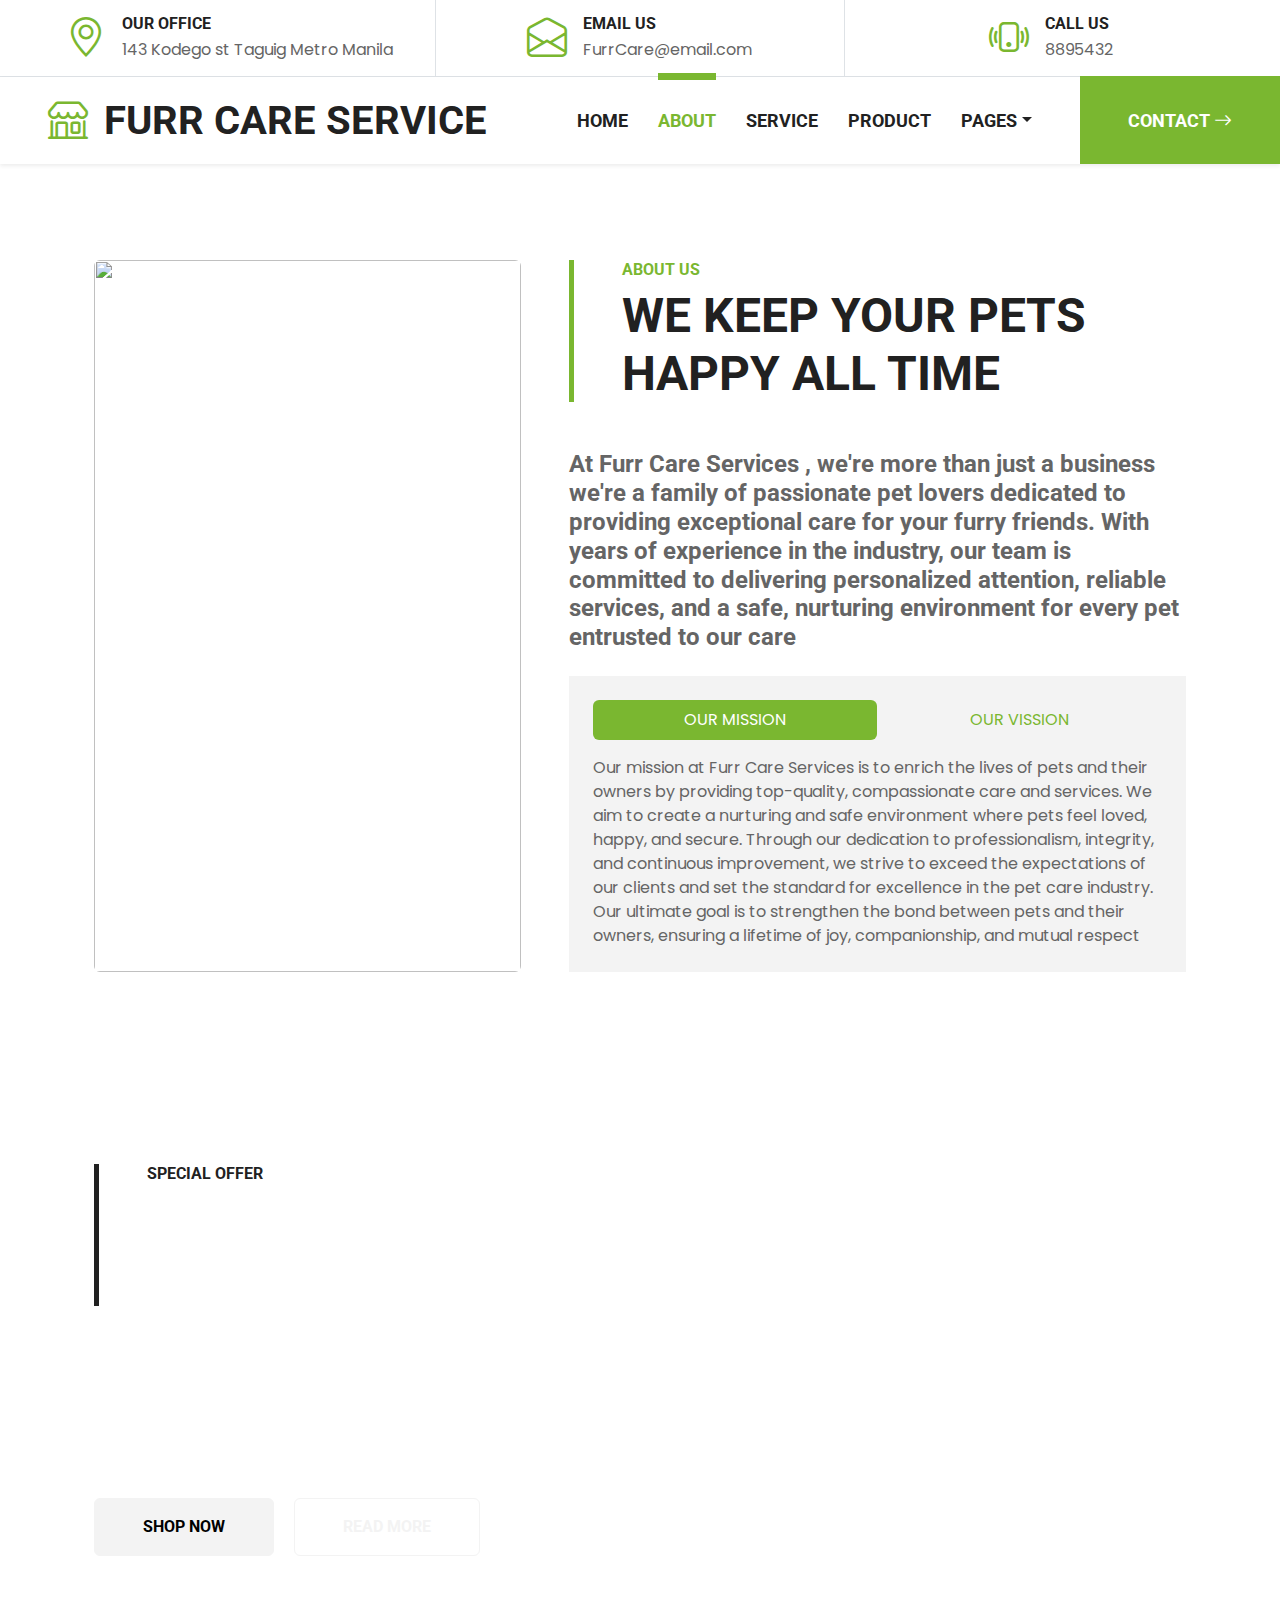
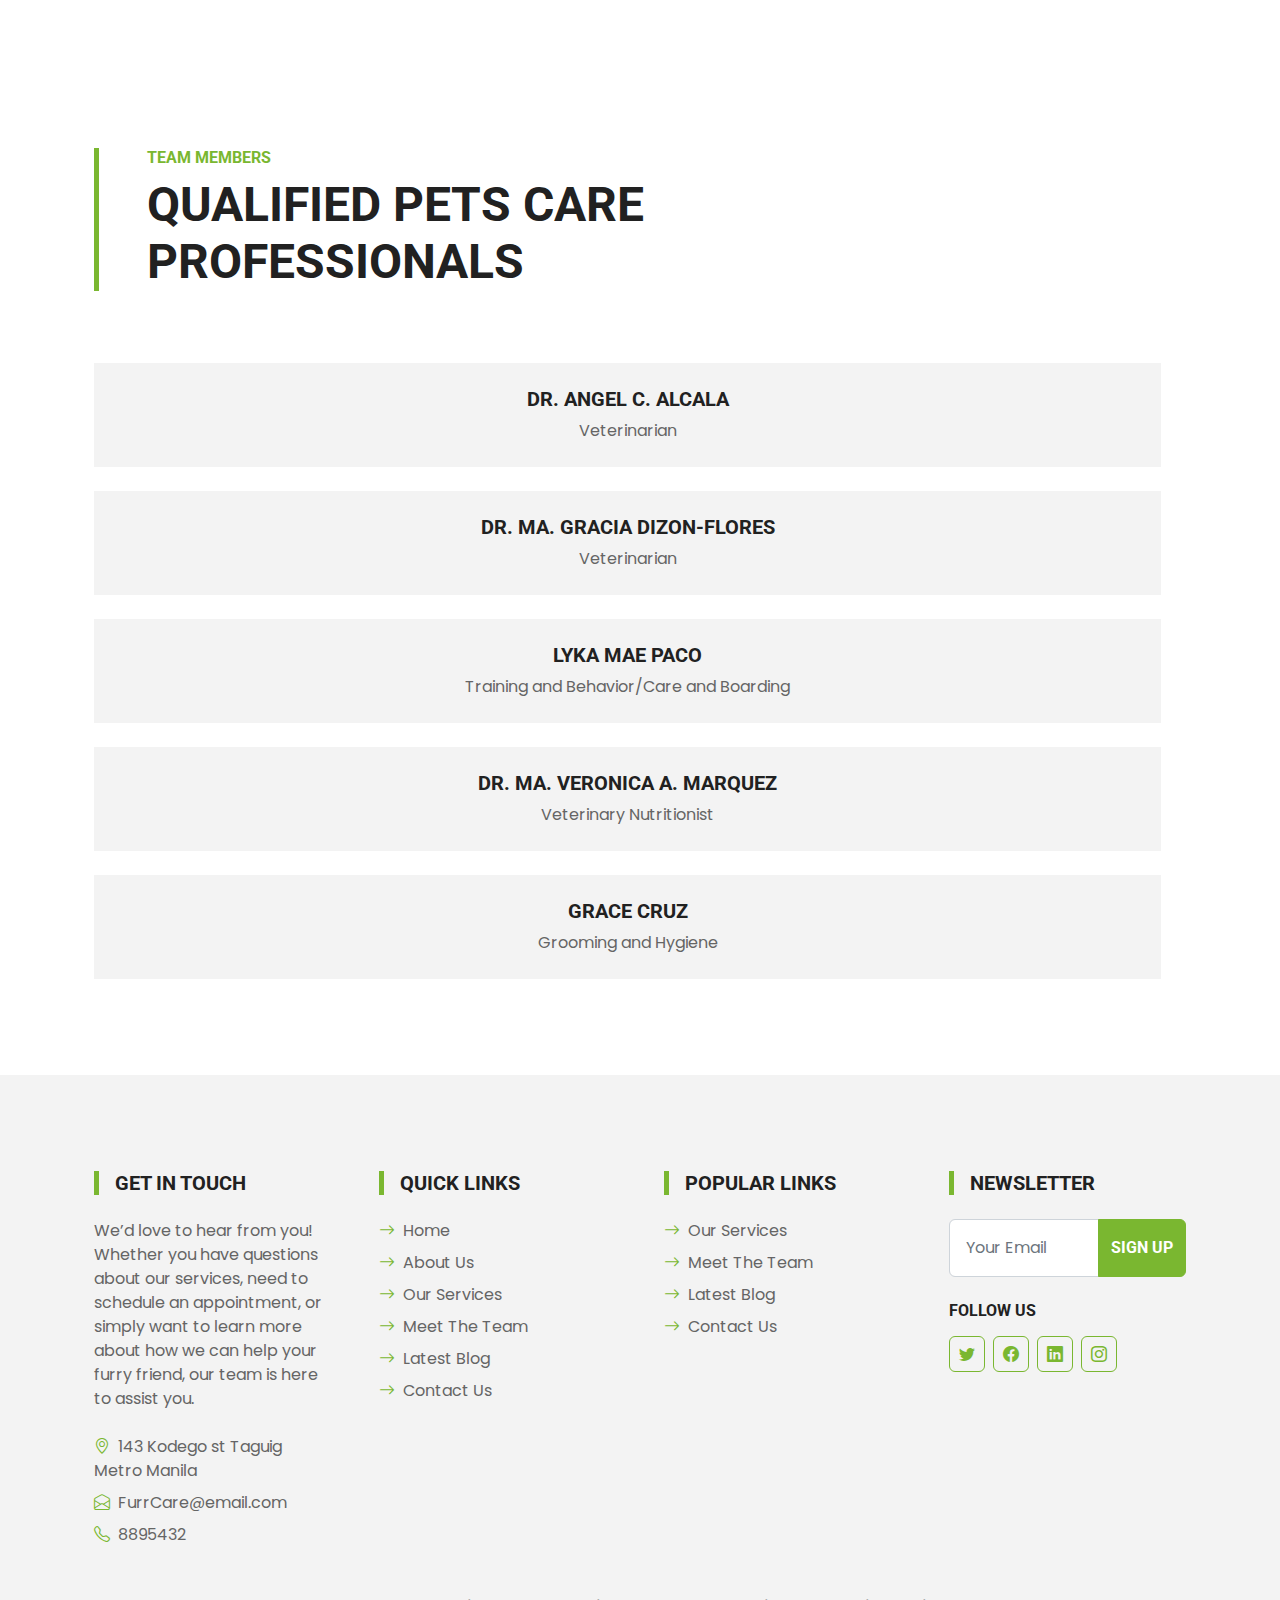
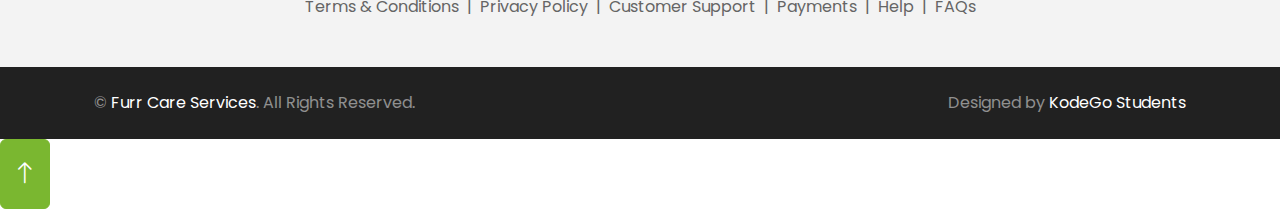
==== about.html @ bd1cd530 "Merge branch 'main' of https://github.com/johnv2696/FurrCareServ" ====
<!DOCTYPE html>
<html lang="en">

<head>
    <meta charset="utf-8">
    <title>Furr Care Services</title>
    <meta content="width=device-width, initial-scale=1.0" name="viewport">
    <meta content="PP2" name="keywords">
    <meta content="PP2" name="description">

    <!-- Favicon -->
    <link href="img/favicon.ico" rel="icon">

    <!-- Google Web Fonts -->
    <link rel="preconnect" href="https://fonts.gstatic.com">
    <link href="https://fonts.googleapis.com/css2?family=Poppins&family=Roboto:wght@700&display=swap" rel="stylesheet">  

    <!-- Icon Font Stylesheet -->
    <link href="https://cdn.jsdelivr.net/npm/bootstrap-icons@1.4.1/font/bootstrap-icons.css" rel="stylesheet">
    <link href="lib/flaticon/font/flaticon.css" rel="stylesheet">

    <!-- Libraries Stylesheet -->
    <link href="lib/owlcarousel/assets/owl.carousel.min.css" rel="stylesheet">

    <!-- Bootstrap Stylesheet -->
    <link href="https://cdn.jsdelivr.net/npm/bootstrap@5.3.3/dist/css/bootstrap.min.css" rel="stylesheet" integrity="sha384-QWTKZyjpPEjISv5WaRU9OFeRpok6YctnYmDr5pNlyT2bRjXh0JMhjY6hW+ALEwIH" crossorigin="anonymous">
    <link href="css/bootstrap.min.css" rel="stylesheet">

    <!-- Template Stylesheet -->
    <link href="css/style.css" rel="stylesheet">

<body>
    <!-- Topbar Start -->
    <div class="container-fluid border-bottom d-none d-lg-block">
        <div class="row gx-0">
            <div class="col-lg-4 text-center py-2">
                <div class="d-inline-flex align-items-center">
                    <i class="bi bi-geo-alt fs-1 text-primary me-3"></i>
                    <div class="text-start">
                        <h6 class="text-uppercase mb-1">Our Office</h6>
                        <span>143 Kodego st Taguig Metro Manila</span>
                    </div>
                </div>
            </div>
            <div class="col-lg-4 text-center border-start border-end py-2">
                <div class="d-inline-flex align-items-center">
                    <i class="bi bi-envelope-open fs-1 text-primary me-3"></i>
                    <div class="text-start">
                        <h6 class="text-uppercase mb-1">Email Us</h6>
                        <span>FurrCare@email.com</span>
                    </div>
                </div>
            </div>
            <div class="col-lg-4 text-center py-2">
                <div class="d-inline-flex align-items-center">
                    <i class="bi bi-phone-vibrate fs-1 text-primary me-3"></i>
                    <div class="text-start">
                        <h6 class="text-uppercase mb-1">Call Us</h6>
                        <span>8895432</span>
                    </div>
                </div>
            </div>
        </div>
    </div>
    <!-- Topbar End -->


    <!-- Navbar Start -->
    <nav class="navbar navbar-expand-lg bg-white navbar-light shadow-sm py-3 py-lg-0 px-3 px-lg-0 mb-5">
        <a href="index.html" class="navbar-brand ms-lg-5">
            <h1 class="m-0 text-uppercase text-dark"><i class="bi bi-shop fs-1 text-primary me-3"></i>Furr Care Service</h1>
        </a>
        <button class="navbar-toggler" type="button" data-bs-toggle="collapse" data-bs-target="#navbarCollapse">
            <span class="navbar-toggler-icon"></span>
        </button>
        <div class="collapse navbar-collapse" id="navbarCollapse">
            <div class="navbar-nav ms-auto py-0">
                <a href="index.html" class="nav-item nav-link">Home</a>
                <a href="about.html" class="nav-item nav-link active">About</a>
                <a href="service.html" class="nav-item nav-link">Service</a>
                <a href="product.html" class="nav-item nav-link">Product</a>
                <div class="nav-item dropdown">
                    <a href="#" class="nav-link dropdown-toggle" data-bs-toggle="dropdown">Pages</a>
                    <div class="dropdown-menu m-0">
                        <a href="price.html" class="dropdown-item">Pricing Plan</a>
                        <a href="team.html" class="dropdown-item">The Team</a>
                        <a href="testimonial.html" class="dropdown-item">Testimonial</a>
                        <a href="blog.html" class="dropdown-item">Blog Grid</a>
                        <a href="detail.html" class="dropdown-item">Blog Detail</a>
                    </div>
                </div>
                <a href="contact.html" class="nav-item nav-link nav-contact bg-primary text-white px-5 ms-lg-5">Contact <i class="bi bi-arrow-right"></i></a>
            </div>
        </div>
    </nav>
    <!-- Navbar End -->


    <!-- About Start -->
    <div class="container-fluid py-5">
        <div class="container">
            <div class="row gx-5">
                <div class="col-lg-5 mb-5 mb-lg-0" style="min-height: 500px;">
                    <div class="position-relative h-100">
                        <img class="position-absolute w-100 h-100 rounded" src="img/about.jpg" style="object-fit: cover;">
                    </div>
                </div>
                <div class="col-lg-7">
                    <div class="border-start border-5 border-primary ps-5 mb-5">
                        <h6 class="text-primary text-uppercase">About Us</h6>
                        <h1 class="display-5 text-uppercase mb-0">We Keep Your Pets Happy All Time</h1>
                    </div>
                    <h4 class="text-body mb-4">At Furr Care Services , we're more than just a business  we're a family of passionate pet lovers dedicated to providing exceptional care for your furry friends. With years of experience in the industry, our team is committed to delivering personalized attention, reliable services, and a safe, nurturing environment for every pet entrusted to our care</h4>
                    <div class="bg-light p-4">
                        <ul class="nav nav-pills justify-content-between mb-3" id="pills-tab" role="tablist">
                            <li class="nav-item w-50" role="presentation">
                                <button class="nav-link text-uppercase w-100 active" id="pills-1-tab" data-bs-toggle="pill"
                                    data-bs-target="#pills-1" type="button" role="tab" aria-controls="pills-1"
                                    aria-selected="true">Our Mission</button>
                            </li>
                            <li class="nav-item w-50" role="presentation">
                                <button class="nav-link text-uppercase w-100" id="pills-2-tab" data-bs-toggle="pill"
                                    data-bs-target="#pills-2" type="button" role="tab" aria-controls="pills-2"
                                    aria-selected="false">Our Vission</button>
                            </li>
                        </ul>
                        <div class="tab-content" id="pills-tabContent">
                            <div class="tab-pane fade show active" id="pills-1" role="tabpanel" aria-labelledby="pills-1-tab">
                                <p class="mb-0">Our mission at Furr Care Services is to enrich the lives of pets and their owners by providing top-quality, compassionate care and services. We aim to create a nurturing and safe environment where pets feel loved, happy, and secure. Through our dedication to professionalism, integrity, and continuous improvement, we strive to exceed the expectations of our clients and set the standard for excellence in the pet care industry. Our ultimate goal is to strengthen the bond between pets and their owners, ensuring a lifetime of joy, companionship, and mutual respect</p>
                            </div>
                            <div class="tab-pane fade" id="pills-2" role="tabpanel" aria-labelledby="pills-2-tab">
                                <p class="mb-0">At Furr Care Services, our vision is to be the leading provider of comprehensive pet care solutions, setting the highest standards of excellence in the industry. We envision a world where every pet receives the love, attention, and care they deserve, regardless of their circumstances. Through innovation, education, and community engagement, we aspire to continuously enhance the well-being and quality of life for pets and their owners. By fostering a culture of compassion, integrity, and responsibility, we aim to inspire positive change and create a brighter future for pets everywhere.</p>
                            </div>
                        </div>
                    </div>
                </div>
            </div>
        </div>
    </div>
    <!-- About End -->


    <!-- Offer Start -->
    <div class="container-fluid bg-offer my-5 py-5">
        <div class="container py-5">
            <div class="row gx-5 justify-content-start">
                <div class="col-lg-7">
                    <div class="border-start border-5 border-dark ps-5 mb-5">
                        <h6 class="text-dark text-uppercase">Special Offer</h6>
                        <h1 class="display-5 text-uppercase text-white mb-0">Save 50% on all items your first order</h1>
                    </div>
                    <p class="text-white mb-4">Take advantage of our limited-time offer and save 50% on all pet services for your first order. Whether you need grooming, training, or any of our other top-notch services, now is the perfect time to try us out and see the difference quality care makes. Don’t miss out on this incredible deal – your pet deserves the best!</p>
                    <a href="product.html" class="btn btn-light py-md-3 px-md-5 me-3">Shop Now</a>
                    <a href="product.html" class="btn btn-outline-light py-md-3 px-md-5">Read More</a>
                </div>
            </div>
        </div>
    </div>
    <!-- Offer End -->


    <!-- Team Start -->
    <div class="container-fluid py-5">
        <div class="container">
            <div class="border-start border-5 border-primary ps-5 mb-5" style="max-width: 600px;">
                <h6 class="text-primary text-uppercase">Team Members</h6>
                <h1 class="display-5 text-uppercase mb-0">Qualified Pets Care Professionals</h1>
            </div>
            <div class="owl-carousel team-carousel position-relative" style="padding-right: 25px;">
                <div class="team-item">
                    <div class="position-relative overflow-hidden">
                        <img class="img-fluid w-100" src="img/team-1.jpg" alt="">
                        <div class="team-overlay">
                            <div class="d-flex align-items-center justify-content-start">
                                <a class="btn btn-light btn-square mx-1" href="#"><i class="bi bi-twitter"></i></a>
                                <a class="btn btn-light btn-square mx-1" href="#"><i class="bi bi-facebook"></i></a>
                                <a class="btn btn-light btn-square mx-1" href="#"><i class="bi bi-linkedin"></i></a>
                            </div>
                        </div>
                    </div>
                    <div class="bg-light text-center p-4">
                        <h5 class="text-uppercase">Dr. Angel C. Alcala</h5>
                        <p class="m-0">Veterinarian </p>
                    </div>
                </div>
                <div class="team-item">
                    <div class="position-relative overflow-hidden">
                        <img class="img-fluid w-100" src="img/team-2.jpg" alt="">
                        <div class="team-overlay">
                            <div class="d-flex align-items-center justify-content-start">
                                <a class="btn btn-light btn-square mx-1" href=""><i class="bi bi-twitter"></i></a>
                                <a class="btn btn-light btn-square mx-1" href="#"><i class="bi bi-facebook"></i></a>
                                <a class="btn btn-light btn-square mx-1" href="#"><i class="bi bi-linkedin"></i></a>
                            </div>
                        </div>
                    </div>
                    <div class="bg-light text-center p-4">
                        <h5 class="text-uppercase">Dr. Ma. Gracia Dizon-Flores</h5>
                        <p class="m-0">Veterinarian </p>
                    </div>
                </div>
                <div class="team-item">
                    <div class="position-relative overflow-hidden">
                        <img class="img-fluid w-100" src="img/team-3.jpg" alt="">
                        <div class="team-overlay">
                            <div class="d-flex align-items-center justify-content-start">
                                <a class="btn btn-light btn-square mx-1" href="#"><i class="bi bi-twitter"></i></a>
                                <a class="btn btn-light btn-square mx-1" href="#"><i class="bi bi-facebook"></i></a>
                                <a class="btn btn-light btn-square mx-1" href="#"><i class="bi bi-linkedin"></i></a>
                            </div>
                        </div>
                    </div>
                    <div class="bg-light text-center p-4">
                        <h5 class="text-uppercase">Lyka Mae Paco</h5>
                        <p class="m-0">Training and Behavior/Care and Boarding</p>
                    </div>
                </div>
                <div class="team-item">
                    <div class="position-relative overflow-hidden">
                        <img class="img-fluid w-100" src="img/team-4.jpg" alt="">
                        <div class="team-overlay">
                            <div class="d-flex align-items-center justify-content-start">
                                <a class="btn btn-light btn-square mx-1" href="#"><i class="bi bi-twitter"></i></a>
                                <a class="btn btn-light btn-square mx-1" href="#"><i class="bi bi-facebook"></i></a>
                                <a class="btn btn-light btn-square mx-1" href="#"><i class="bi bi-linkedin"></i></a>
                            </div>
                        </div>
                    </div>
                    <div class="bg-light text-center p-4">
                        <h5 class="text-uppercase">Dr. Ma. Veronica A. Marquez</h5>
                        <p class="m-0">Veterinary Nutritionist</p>
                    </div>
                </div>
                <div class="team-item">
                    <div class="position-relative overflow-hidden">
                        <img class="img-fluid w-100" src="img/team-5.jpg" alt="">
                        <div class="team-overlay">
                            <div class="d-flex align-items-center justify-content-start">
                                <a class="btn btn-light btn-square mx-1" href="#"><i class="bi bi-twitter"></i></a>
                                <a class="btn btn-light btn-square mx-1" href="#"><i class="bi bi-facebook"></i></a>
                                <a class="btn btn-light btn-square mx-1" href="#"><i class="bi bi-linkedin"></i></a>
                            </div>
                        </div>
                    </div>
                    <div class="bg-light text-center p-4">
                        <h5 class="text-uppercase">Grace Cruz</h5>
                        <p class="m-0">Grooming and Hygiene</p>
                    </div>
                </div>
            </div>
        </div>
    </div>
    <!-- Team End -->


    <!-- Footer Start -->
    <div class="container-fluid bg-light mt-5 py-5">
        <div class="container pt-5">
            <div class="row g-5">
                <div class="col-lg-3 col-md-6">
                    <h5 class="text-uppercase border-start border-5 border-primary ps-3 mb-4">Get In Touch</h5>
                    <p class="mb-4">We’d love to hear from you! Whether you have questions about our services, need to schedule an appointment, or simply want to learn more about how we can help your furry friend, our team is here to assist you.</p>
                    <p class="mb-2"><i class="bi bi-geo-alt text-primary me-2"></i>143 Kodego st Taguig Metro Manila</p>
                    <p class="mb-2"><i class="bi bi-envelope-open text-primary me-2"></i>FurrCare@email.com</p>
                    <p class="mb-0"><i class="bi bi-telephone text-primary me-2"></i>8895432</p>
                </div>
                <div class="col-lg-3 col-md-6">
                    <h5 class="text-uppercase border-start border-5 border-primary ps-3 mb-4">Quick Links</h5>
                    <div class="d-flex flex-column justify-content-start">
                        <a class="text-body mb-2" href="index.html"><i class="bi bi-arrow-right text-primary me-2"></i>Home</a>
                        <a class="text-body mb-2" href="about.html"><i class="bi bi-arrow-right text-primary me-2"></i>About Us</a>
                        <a class="text-body mb-2" href="service.html"><i class="bi bi-arrow-right text-primary me-2"></i>Our Services</a>
                        <a class="text-body mb-2" href="team.html"><i class="bi bi-arrow-right text-primary me-2"></i>Meet The Team</a>
                        <a class="text-body mb-2" href="blog.html"><i class="bi bi-arrow-right text-primary me-2"></i>Latest Blog</a>
                        <a class="text-body" href="contact.html"><i class="bi bi-arrow-right text-primary me-2"></i>Contact Us</a>
                    </div>
                </div>
                <div class="col-lg-3 col-md-6">
                    <h5 class="text-uppercase border-start border-5 border-primary ps-3 mb-4">Popular Links</h5>
                    <div class="d-flex flex-column justify-content-start">
                        <a class="text-body mb-2" href="service.html"><i class="bi bi-arrow-right text-primary me-2"></i>Our Services</a>
                        <a class="text-body mb-2" href="team.html"><i class="bi bi-arrow-right text-primary me-2"></i>Meet The Team</a>
                        <a class="text-body mb-2" href="blog.html"><i class="bi bi-arrow-right text-primary me-2"></i>Latest Blog</a>
                        <a class="text-body" href="contact.html"><i class="bi bi-arrow-right text-primary me-2"></i>Contact Us</a>
                    </div>
                </div>
                <div class="col-lg-3 col-md-6">
                    <h5 class="text-uppercase border-start border-5 border-primary ps-3 mb-4">Newsletter</h5>
                    <form action="">
                        <div class="input-group">
                            <input type="text" class="form-control p-3" placeholder="Your Email">
                            <button class="btn btn-primary">Sign Up</button>
                        </div>
                    </form>
                    <h6 class="text-uppercase mt-4 mb-3">Follow Us</h6>
                    <div class="d-flex">
                        <a class="btn btn-outline-primary btn-square me-2" href="https://x.com/?lang=en"><i class="bi bi-twitter"></i></a>
                        <a class="btn btn-outline-primary btn-square me-2" href="https://www.facebook.com/reel/417666711123172"><i class="bi bi-facebook"></i></a>
                        <a class="btn btn-outline-primary btn-square me-2" href="https://www.linkedin.com/login"><i class="bi bi-linkedin"></i></a>
                        <a class="btn btn-outline-primary btn-square" href="https://www.instagram.com/"><i class="bi bi-instagram"></i></a>
                    </div>
                </div>
                <div class="col-12 text-center text-body">
                    <a class="text-body" href="">Terms & Conditions</a>
                    <span class="mx-1">|</span>
                    <a class="text-body" href="">Privacy Policy</a>
                    <span class="mx-1">|</span>
                    <a class="text-body" href="">Customer Support</a>
                    <span class="mx-1">|</span>
                    <a class="text-body" href="">Payments</a>
                    <span class="mx-1">|</span>
                    <a class="text-body" href="">Help</a>
                    <span class="mx-1">|</span>
                    <a class="text-body" href="">FAQs</a>
                </div>
            </div>
        </div>
    </div>
    <div class="container-fluid bg-dark text-white-50 py-4">
        <div class="container">
            <div class="row g-5">
                <div class="col-md-6 text-center text-md-start">
                    <p class="mb-md-0">&copy; <a class="text-white" href="index.html">Furr Care Services</a>. All Rights Reserved.</p>
                </div>
                <div class="col-md-6 text-center text-md-end">
                    <p class="mb-0">Designed by <a class="text-white" href="#">KodeGo Students</a></p>
                </div>
            </div>
        </div>
    </div>
    <!-- Footer End -->


    <!-- Back to Top -->
    <a href="#" class="btn btn-primary py-3 fs-4 back-to-top"><i class="bi bi-arrow-up"></i></a>


    <!-- JavaScript Libraries -->
    <script src="https://code.jquery.com/jquery-3.4.1.min.js"></script>
    <script src="https://cdn.jsdelivr.net/npm/@popperjs/core@2.11.8/dist/umd/popper.min.js" integrity="sha384-I7E8VVD/ismYTF4hNIPjVp/Zjvgyol6VFvRkX/vR+Vc4jQkC+hVqc2pM8ODewa9r" crossorigin="anonymous"></script>
    <script src="https://cdn.jsdelivr.net/npm/bootstrap@5.3.3/dist/js/bootstrap.min.js" integrity="sha384-0pUGZvbkm6XF6gxjEnlmuGrJXVbNuzT9qBBavbLwCsOGabYfZo0T0to5eqruptLy" crossorigin="anonymous"></script>
    <script src="lib/easing/easing.min.js"></script>
    <script src="lib/waypoints/waypoints.min.js"></script>
    <script src="lib/owlcarousel/owl.carousel.min.js"></script>

    <!-- Template Javascript -->
    <script src="js/main.js"></script>
</body>

</html>
---- css/style.css ----
/********** Template CSS **********/
:root {
    --primary: #7AB730;
    --secondary: #FFD33C;
    --light: #F3F3F3;
    --dark: #212121;
}

[class^=flaticon-]:before,
[class*=" flaticon-"]:before,
[class^=flaticon-]:after,
[class*=" flaticon-"]:after {
    font-size: inherit;
    margin-left: 0;
}

.btn {
    font-family: 'Roboto', sans-serif;
    text-transform: uppercase;
    font-weight: 700;
    transition: .5s;
}

.btn-primary {
    color: #FFFFFF;
}

.btn-square {
    width: 36px;
    height: 36px;
}

.btn-sm-square {
    width: 28px;
    height: 28px;
}

.btn-lg-square {
    width: 46px;
    height: 46px;
}

.btn-square,
.btn-sm-square,
.btn-lg-square {
    padding-left: 0;
    padding-right: 0;
    text-align: center;
}


.btn-top, .btn-top i{
    color: #F3F3F3;
    background:#7AB730;


  
}

.navbar-light .navbar-nav .nav-link {
    font-family: 'Roboto', sans-serif;
    position: relative;
    margin-left: 30px;
    padding: 30px 0;
    font-size: 18px;
    font-weight: 700;
    text-transform: uppercase;
    color: var(--dark);
    outline: none;
    transition: .5s;
}

.sticky-top.navbar-light .navbar-nav .nav-link {
    padding: 20px 0;
}

.navbar-light .navbar-nav .nav-link:hover,
.navbar-light .navbar-nav .nav-link.active {
    color: var(--primary);
}

@media (min-width: 992px) {
    .navbar-light .navbar-nav .nav-link::before {
        position: absolute;
        content: "";
        width: 0;
        height: 7px;
        top: -4px;
        left: 50%;
        background: var(--primary);
        transition: .5s;
    }

    .navbar-light .navbar-nav .nav-link:hover::before,
    .navbar-light .navbar-nav .nav-link.active::before {
        width: 100%;
        left: 0;
    }

    .navbar-light .navbar-nav .nav-link.nav-contact::before {
        width: 100%;
        height: 1px;
        top: -1px;
        left: 0;
    }
}

@media (max-width: 991.98px) {
    .navbar-light .navbar-nav .nav-link  {
        margin-left: 0;
        padding: 10px 0;
    }
}

.hero-header {
    background: url(../img/hero.jpg) top right no-repeat;
    background-size: cover;
}

.btn-play {
    position: relative;
    display: block;
    box-sizing: content-box;
    width: 16px;
    height: 26px;
    border-radius: 100%;
    border: none;
    outline: none !important;
    padding: 18px 20px 20px 28px;
    background: #FFFFFF;
}

.btn-play:before {
    content: "";
    position: absolute;
    z-index: 0;
    left: 50%;
    top: 50%;
    transform: translateX(-50%) translateY(-50%);
    display: block;
    width: 60px;
    height: 60px;
    background: #FFFFFF;
    border-radius: 100%;
    animation: pulse-border 1500ms ease-out infinite;
}

.btn-play:after {
    content: "";
    position: absolute;
    z-index: 1;
    left: 50%;
    top: 50%;
    transform: translateX(-50%) translateY(-50%);
    display: block;
    width: 60px;
    height: 60px;
    background: #FFFFFF;
    border-radius: 100%;
    transition: all 200ms;
}

.btn-play span {
    display: block;
    position: relative;
    z-index: 3;
    width: 0;
    height: 0;
    left: -1px;
    border-left: 16px solid var(--primary);
    border-top: 11px solid transparent;
    border-bottom: 11px solid transparent;
}

@keyframes pulse-border {
    0% {
        transform: translateX(-50%) translateY(-50%) translateZ(0) scale(1);
        opacity: 1;
    }

    100% {
        transform: translateX(-50%) translateY(-50%) translateZ(0) scale(2);
        opacity: 0;
    }
}

#videoModal .modal-dialog {
    position: relative;
    max-width: 800px;
    margin: 60px auto 0 auto;
}

#videoModal .modal-body {
    position: relative;
    padding: 0px;
}

#videoModal .close {
    position: absolute;
    width: 30px;
    height: 30px;
    right: 0px;
    top: -30px;
    z-index: 999;
    font-size: 30px;
    font-weight: normal;
    color: #FFFFFF;
    background: #000000;
    opacity: 1;
}

.service-item a i {
    position: relative;
    padding-left: 20px;
    transition: .3s;
}

.service-item a:hover i {
    padding-left: 50px;
}

.service-item a i::after {
    position: absolute;
    content: "";
    width: 20px;
    height: 2px;
    top: 50%;
    left: 10px;
    margin-top: -1px;
    background: var(--primary);
    transition: .3s;
}

.service-item a:hover i::after {
    width: 50px;
}

.product-item {
    padding: 30px;
}

.product-item .btn-action {
    position: absolute;
    width: 100%;
    bottom: -40px;
    left: 0;
    opacity: 0;
    transition: .5s;
}

.product-item:hover .btn-action {
    bottom: -20px;
    opacity: 1;
}

.product-carousel .owl-nav {
    width: 100%;
    text-align: center;
    display: flex;
    justify-content: center;
}

.product-carousel .owl-nav .owl-prev,
.product-carousel .owl-nav .owl-next{
    position: relative;
    margin: 0 5px;
    width: 55px;
    height: 45px;
    display: flex;
    align-items: center;
    justify-content: center;
    color: #FFFFFF;
    background: var(--primary);
    font-size: 22px;
    transition: .5s;
}

.product-carousel .owl-nav .owl-prev:hover,
.product-carousel .owl-nav .owl-next:hover {
    color: var(--dark);
}

.bg-offer {
    background: url(../img/offer.jpg) top right no-repeat;
    background-size: cover;
}

.price-carousel::after {
    position: absolute;
    content: "";
    width: 100%;
    height: 50%;
    bottom: 0;
    left: 0;
    background: var(--primary);
    border-radius: 8px 8px 50% 50%;
    z-index: -1;
}

.price-carousel .owl-nav {
    margin-top: 35px;
    width: 100%;
    text-align: center;
    display: flex;
    justify-content: center;
}

.price-carousel .owl-nav .owl-prev,
.price-carousel .owl-nav .owl-next{
    position: relative;
    margin: 0 5px;
    width: 45px;
    height: 45px;
    display: flex;
    align-items: center;
    justify-content: center;
    color: var(--primary);
    background: #FFFFFF;
    font-size: 22px;
    border-radius: 45px;
    transition: .5s;
}

.price-carousel .owl-nav .owl-prev:hover,
.price-carousel .owl-nav .owl-next:hover {
    color: var(--dark);
}

.team-carousel .owl-nav {
    position: absolute;
    width: 50px;
    height: 160px;
    top: calc(50% - 80px);
    right: 0;
    z-index: 1;
}

.team-carousel .owl-nav .owl-prev,
.team-carousel .owl-nav .owl-next {
    position: relative;
    width: 50px;
    height: 50px;
    margin: 15px 0;
    display: flex;
    align-items: center;
    justify-content: center;
    color: #FFFFFF;
    background: var(--primary);
    font-size: 22px;
    transition: .5s;
}

.team-carousel .owl-nav .owl-prev:hover,
.team-carousel .owl-nav .owl-next:hover {
    color: var(--dark);
}

.team-item img {
    transition: .5s;
}

.team-item:hover img {
    transform: scale(1.2);
}

.team-item .team-overlay {
    position: absolute;
    top: 45px;
    right: 45px;
    bottom: 45px;
    left: 45px;
    display: flex;
    align-items: center;
    justify-content: center;
    background: rgba(122, 183, 48, .8);
    transition: .5s;
    opacity: 0;
}

.team-item:hover .team-overlay {
    top: 0;
    right: 0;
    bottom: 0;
    left: 0;
    opacity: 1;
}

.bg-testimonial {
    background: url(../img/testimonial.jpg) top left no-repeat;
    background-size: cover;
}

.testimonial-carousel .owl-nav {
    position: absolute;
    width: 100%;
    height: 46px;
    top: calc(50% - 23px);
    left: 0;
    display: flex;
    justify-content: space-between;
    z-index: 1;
}

.testimonial-carousel .owl-nav .owl-prev,
.testimonial-carousel .owl-nav .owl-next {
    position: relative;
    width: 46px;
    height: 46px;
    display: flex;
    align-items: center;
    justify-content: center;
    color: #FFFFFF;
    background: var(--primary);
    font-size: 22px;
    transition: .5s;
}

.testimonial-carousel .owl-nav .owl-prev:hover,
.testimonial-carousel .owl-nav .owl-next:hover {
    color: var(--dark);
}

.testimonial-carousel .owl-item img {
    width: 100px;
    height: 100px;
}

@media (min-width: 576px) {
    .blog-item .row {
        height: 300px;
    }
}

.blog-item a i {
    position: relative;
    padding-left: 20px;
    transition: .3s;
}

.blog-item a:hover i {
    padding-left: 50px;
}

.blog-item a i::after {
    position: absolute;
    content: "";
    width: 20px;
    height: 2px;
    top: 50%;
    left: 10px;
    margin-top: -1px;
    background: var(--primary);
    transition: .3s;
}

.blog-item a:hover i::after {
    width: 50px;
}
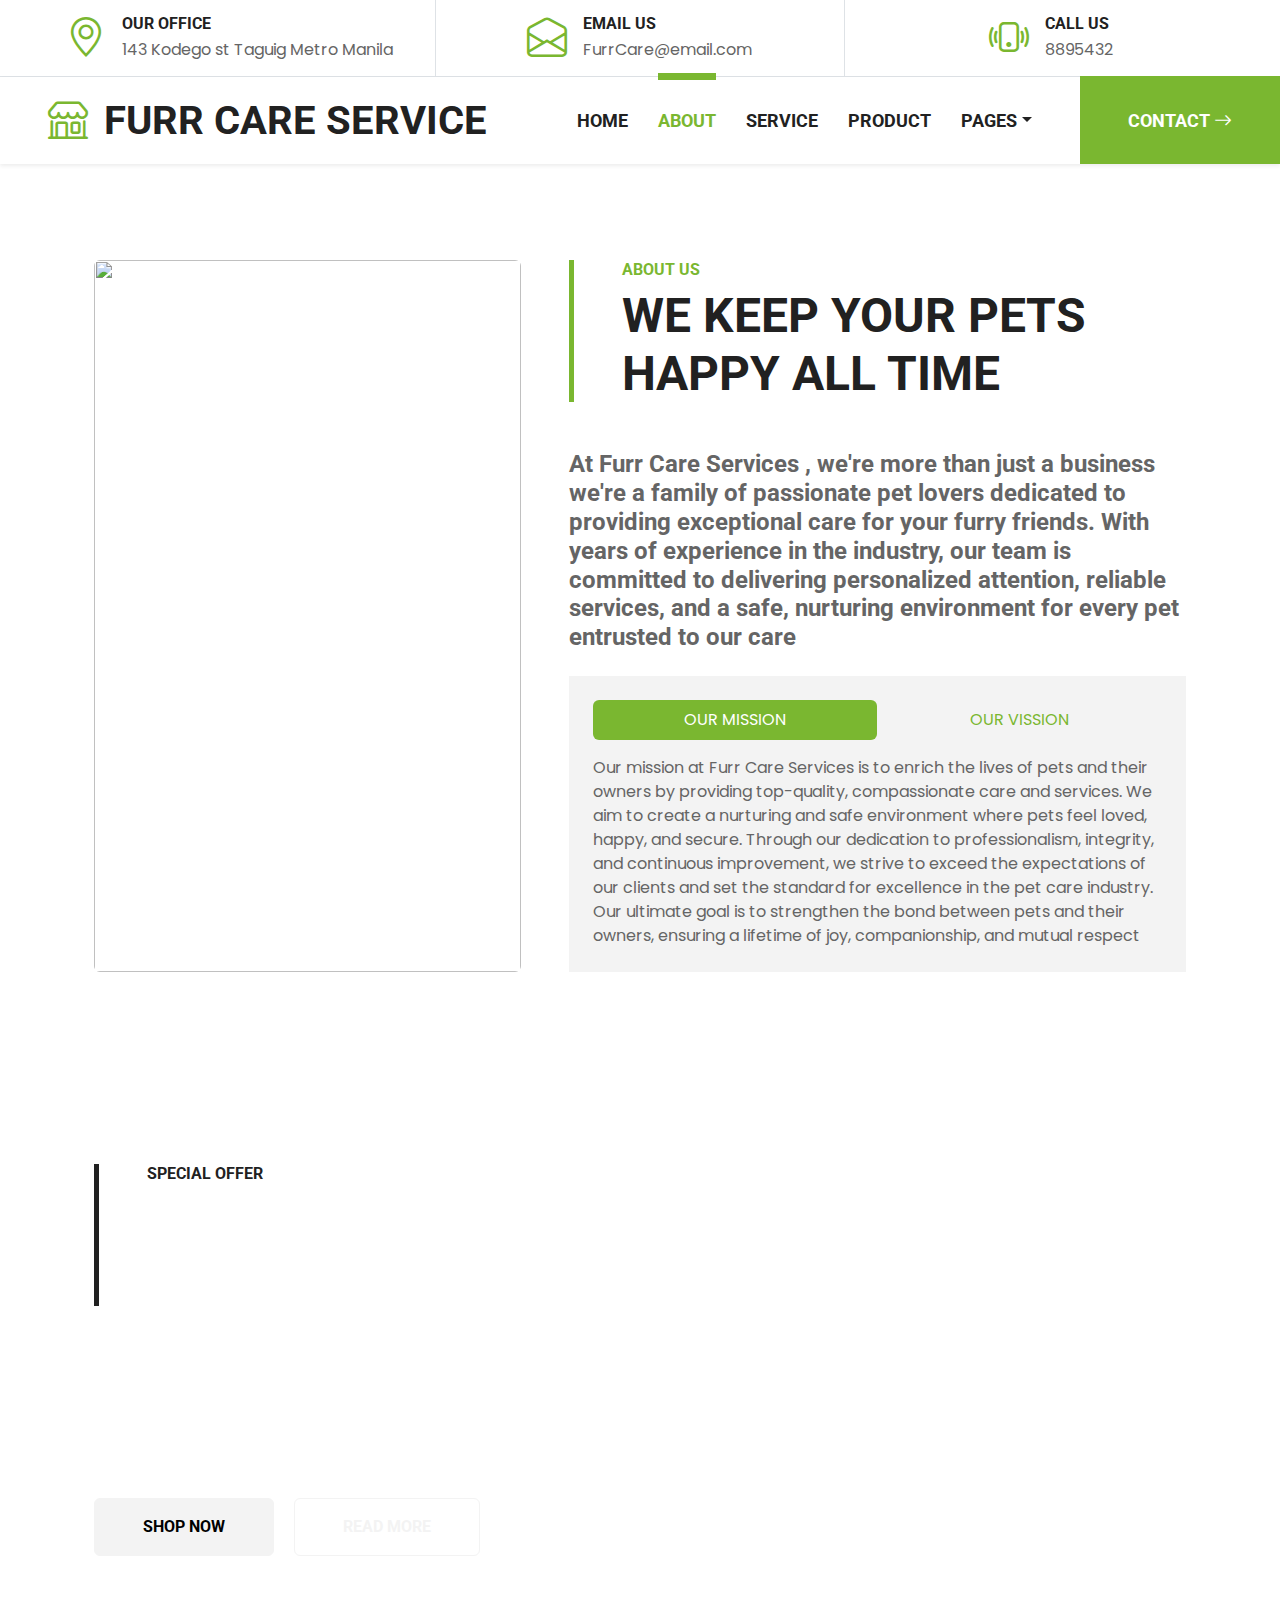
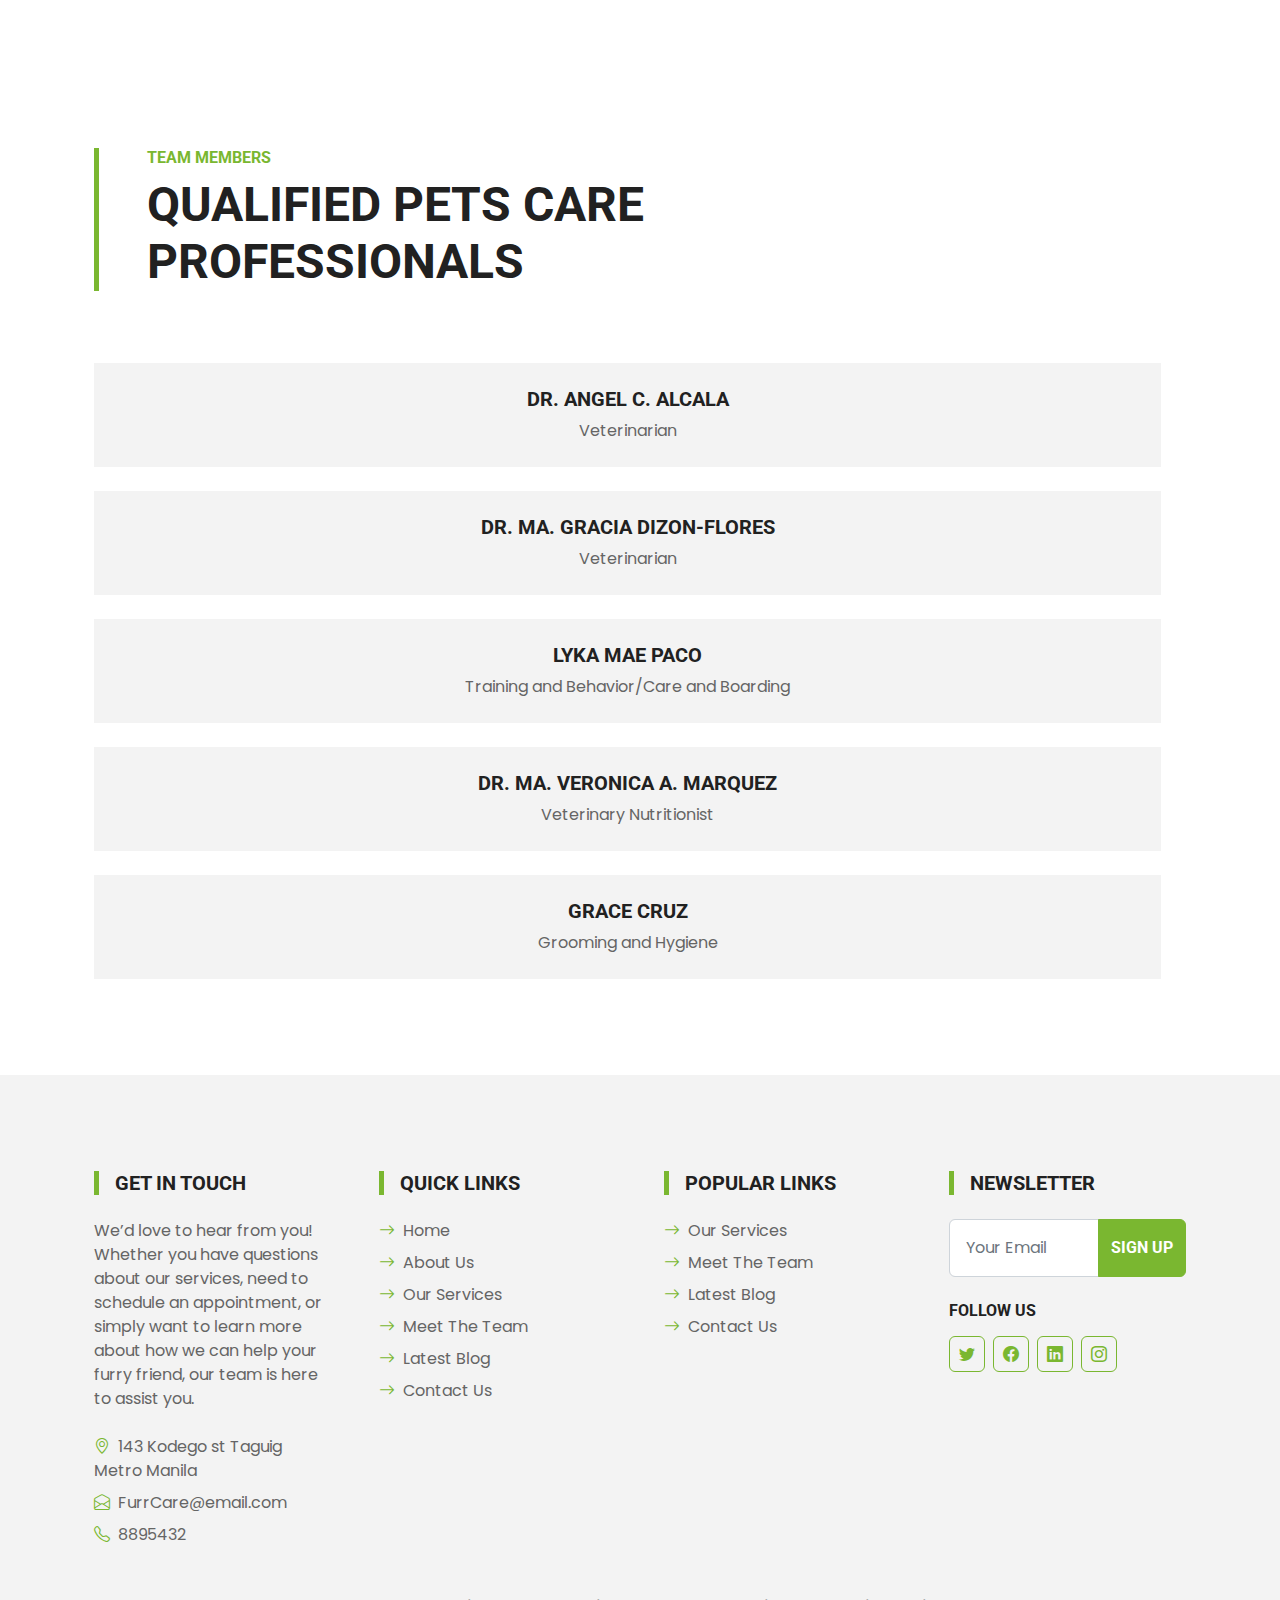
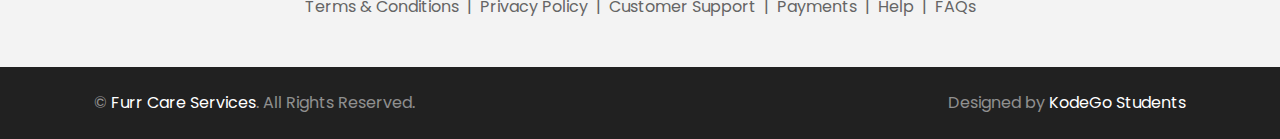
==== commit 5fd63a94: "fix white space on each pages" ====
--- a/about.html
+++ b/about.html
@@ -331,8 +331,8 @@
     <!-- Footer End -->
 
 
-    <!-- Back to Top -->
-    <a href="#" class="btn btn-primary py-3 fs-4 back-to-top"><i class="bi bi-arrow-up"></i></a>
+    <!-- Back to Top
+    <a href="#" class="btn btn-primary py-3 fs-4 back-to-top"><i class="bi bi-arrow-up"></i></a> -->
 
 
     <!-- JavaScript Libraries -->
--- a/css/style.css
+++ b/css/style.css
@@ -49,13 +49,12 @@
 }
 
 
-.btn-top, .btn-top i{
-    color: #F3F3F3;
-    background:#7AB730;
-
-
-  
-}
+
+
+i.fa-solid{
+    color: #7AB730;  
+}
+
 
 .navbar-light .navbar-nav .nav-link {
     font-family: 'Roboto', sans-serif;
